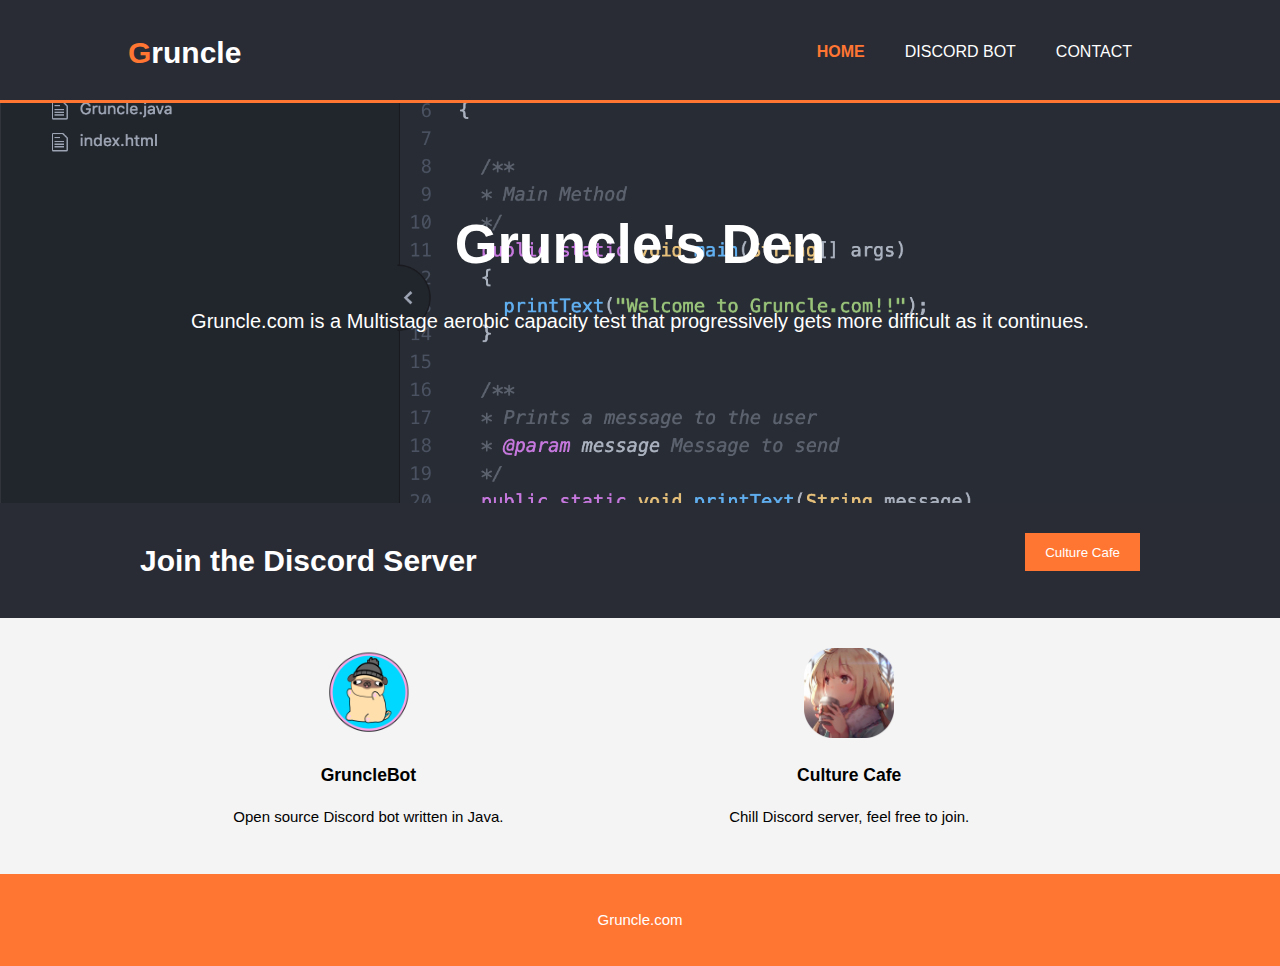
==== index.html @ 2c4a375e "GruncleWebsite" ====
<!DOCTYPE html>
<html lang="en" dir="ltr">
  <head>
    <meta charset="utf-8">
    <meta name="viewport" content="width=device-width">
    <meta name="description" content="Gruncle.com is a Multistage aerobic capacity test that progressively gets more difficult as it continues.">
    <meta name="keywords" content="gruncle, grunclepug, grunclebot">
    <meta name="author" content="Chad Humphries">
    <title>Gruncle | Welcome</title>
    <link rel="stylesheet" href="./css/style.css">
  </head>
  <body>
    <header>
      <div class="container">
        <div id="logo">
          <h1><span class="highlight">G</span>runcle</h1>
        </div>
        <nav>
          <ul>
            <li class="current"><a href="index.html">Home</a></li>
            <li><a href="grunclebot.html">Discord Bot</a></li>
            <li><a href="contact.html">Contact</a></li>
          </ul>
        </nav>
      </div>
    </header>

    <section id="showcase">
      <div class="container">
        <h1>Gruncle's Den</h1>
        <p>Gruncle.com is a Multistage aerobic capacity test that progressively gets more difficult as it continues.</p>
      </div>
    </section>

    <section id="discord">
      <div class="container">
        <h1>Join the Discord Server</h1>
        <button class="button_1" onclick="window.open('https://discord.gg/MuKwkwU', '_blank')">Culture Cafe</button>
      </div>
    </section>

    <section id="boxes">
      <div class="container">
        <div class="box">
          <img src="./img/logo_grunclebot.png">
          <h3>GruncleBot</h3>
          <p>Open source Discord bot written in Java.</p>
        </div>

        <div class="box">
          <img src="./img/logo_culture_cafe.png">
          <h3>Culture Cafe</h3>
          <p>Chill Discord server, feel free to join.</p>
        </div>
      </div>
    </section>

    <footer>
      <p>Gruncle.com</p>
    </footer>
  </body>
</html>
---- css/style.css ----
body
{
  font: 15px/1.5 Arial, Helvetica, sans-serif;
  padding:0;
  margin:0;
  background-color:#f4f4f4;
}

/* Global */
.container
{
  width:80%;
  margin:auto;
  overflow:hidden;
}

ul
{
  margin:0;
  padding:0;
}

.button_1
{
  height:38px;
  background:#FF7633;
  border:0;
  padding-left:20px;
  padding-right:20px;
  color:#ffffff;
}

.dark
{
  padding:15px;
  background:#292C35;
  color:#ffffff;
  margin-top:10px;
  margin-bottom:10px;
}

/* Header */
header
{
  background:#292C35;
  color:#ffffff;
  padding-top:30px;
  min-height:70px;
  border-bottom:#FF7633 3px solid;
}

header a
{
  color:#ffffff;
  text-decoration:none;
  text-transform:uppercase;
  font-size:16px;
}

header li
{
  float:left;
  display:inline;
  padding:0 20px 0 20px;
}

header #logo
{
  float:left;
}

header #logo h1
{
  margin:0;
}

header nav
{
  float:right;
  margin-top:10px;
}

header .highlight, header .current a
{
  color:#FF7633;
  font-weight:bold;
}

header a:hover
{
  color:#cccccc;
  font-weight:bold;
}

/* Showcase */
#showcase
{
  min-height:400px;
  background:url('../img/showcase.png') no-repeat center;
  background-size:cover;
  text-align:center;
  color:#ffffff;
}

#showcase h1
{
  margin-top:100px;
  font-size:55px;
  margin-bottom:10px;
}

#showcase p
{
  font-size:20px;
}

/* Discord */
#discord
{
  padding:15px;
  color:#ffffff;
  background:#292C35;
}

#discord h1
{
  float:left;
}

#discord button
{
  float:right;
  margin-top:15px;
}

/* Boxes */
#boxes
{
  margin-top:20px;
}

#boxes .box
{
  float:left;
  text-align:center;
  width:45%;
  padding:10px;
}

#boxes .box img
{
  width:90px;
}

#boxes article
{
  text-align:center;
  width:98%;
  padding:10px;
}

#boxes article img
{
  width:200px;
}

#boxes .highlight
{
  font-weight:bold;
}

/* Footer */
footer
{
  padding:20px;
  margin-top:20px;
  color:#ffffff;
  background-color:#FF7633;
  text-align:center;
}

/* Media Queries */
@media(max-width: 768px)
{
  header #logo,
  header nav
  header nav li,
  #discord h1,
  #discord button,
  #boxes .box
  {
    float:none;
    text-align:center;
    width:100%;
  }

  header
  {
    padding-bottom:20px;
  }

  #showcase h1
  {
    margin-top:40px;
  }

  #discord button
  {
    display:block;
    width:100%;
  }
}
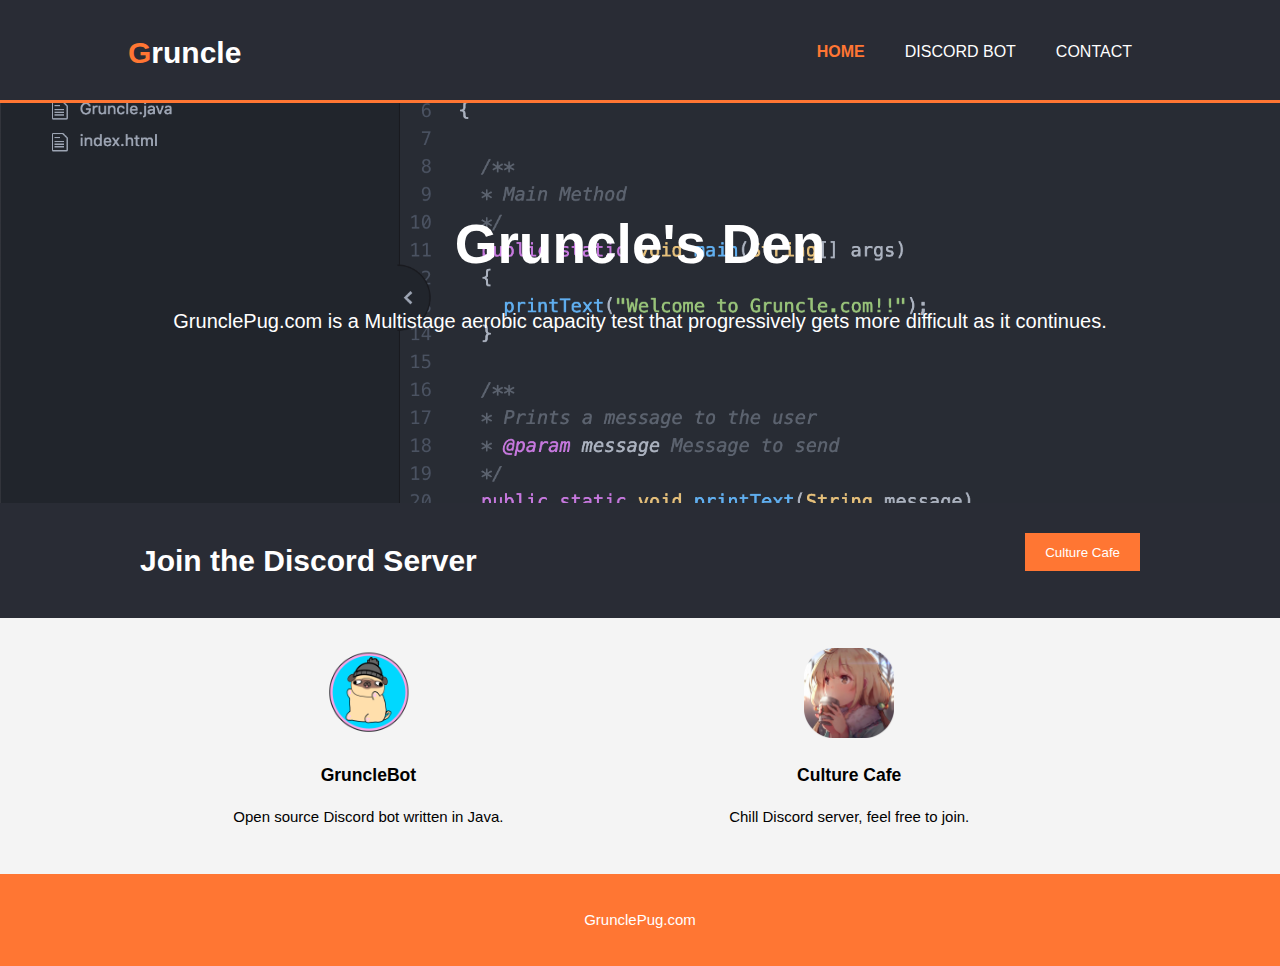
==== commit a2f37105: "GruncleWebsite" ====
--- a/index.html
+++ b/index.html
@@ -28,7 +28,7 @@
     <section id="showcase">
       <div class="container">
         <h1>Gruncle's Den</h1>
-        <p>Gruncle.com is a Multistage aerobic capacity test that progressively gets more difficult as it continues.</p>
+        <p>GrunclePug.com is a Multistage aerobic capacity test that progressively gets more difficult as it continues.</p>
       </div>
     </section>
 
@@ -56,7 +56,7 @@
     </section>
 
     <footer>
-      <p>Gruncle.com</p>
+      <p>GrunclePug.com</p>
     </footer>
   </body>
 </html>
--- a/css/style.css
+++ b/css/style.css
@@ -35,8 +35,7 @@
   padding:15px;
   background:#292C35;
   color:#ffffff;
-  margin-top:10px;
-  margin-bottom:10px;
+  margin:10px 10% 10px 10%;
 }
 
 /* Header */
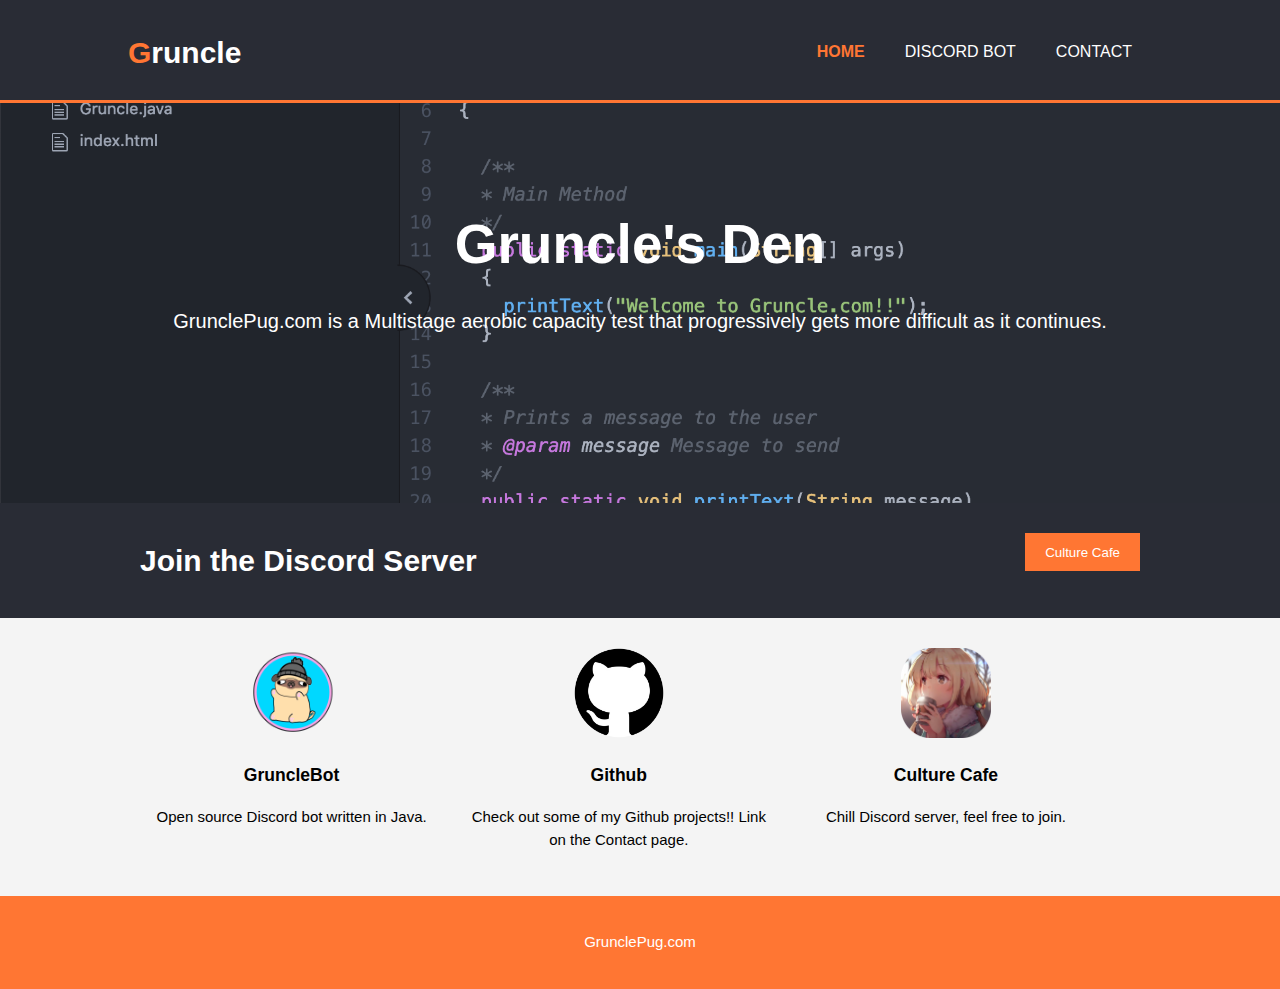
==== commit f0614775: "Added Github info and link" ====
--- a/index.html
+++ b/index.html
@@ -3,11 +3,12 @@
   <head>
     <meta charset="utf-8">
     <meta name="viewport" content="width=device-width">
-    <meta name="description" content="Gruncle.com is a Multistage aerobic capacity test that progressively gets more difficult as it continues.">
+    <meta name="description" content="GrunclePug.com is a Multistage aerobic capacity test that progressively gets more difficult as it continues.">
     <meta name="keywords" content="gruncle, grunclepug, grunclebot">
     <meta name="author" content="Chad Humphries">
     <title>Gruncle | Welcome</title>
     <link rel="stylesheet" href="./css/style.css">
+    <link rel="shortcut icon" type="image/png" href="./img/logo_grunclebot.png">
   </head>
   <body>
     <header>
@@ -48,6 +49,12 @@
         </div>
 
         <div class="box">
+          <img src="./img/logo_github.png">
+          <h3>Github</h3>
+          <p>Check out some of my Github projects!! Link on the Contact page.</p>
+        </div>
+
+        <div class="box">
           <img src="./img/logo_culture_cafe.png">
           <h3>Culture Cafe</h3>
           <p>Chill Discord server, feel free to join.</p>
--- a/css/style.css
+++ b/css/style.css
@@ -142,7 +142,7 @@
 {
   float:left;
   text-align:center;
-  width:45%;
+  width:30%;
   padding:10px;
 }
 
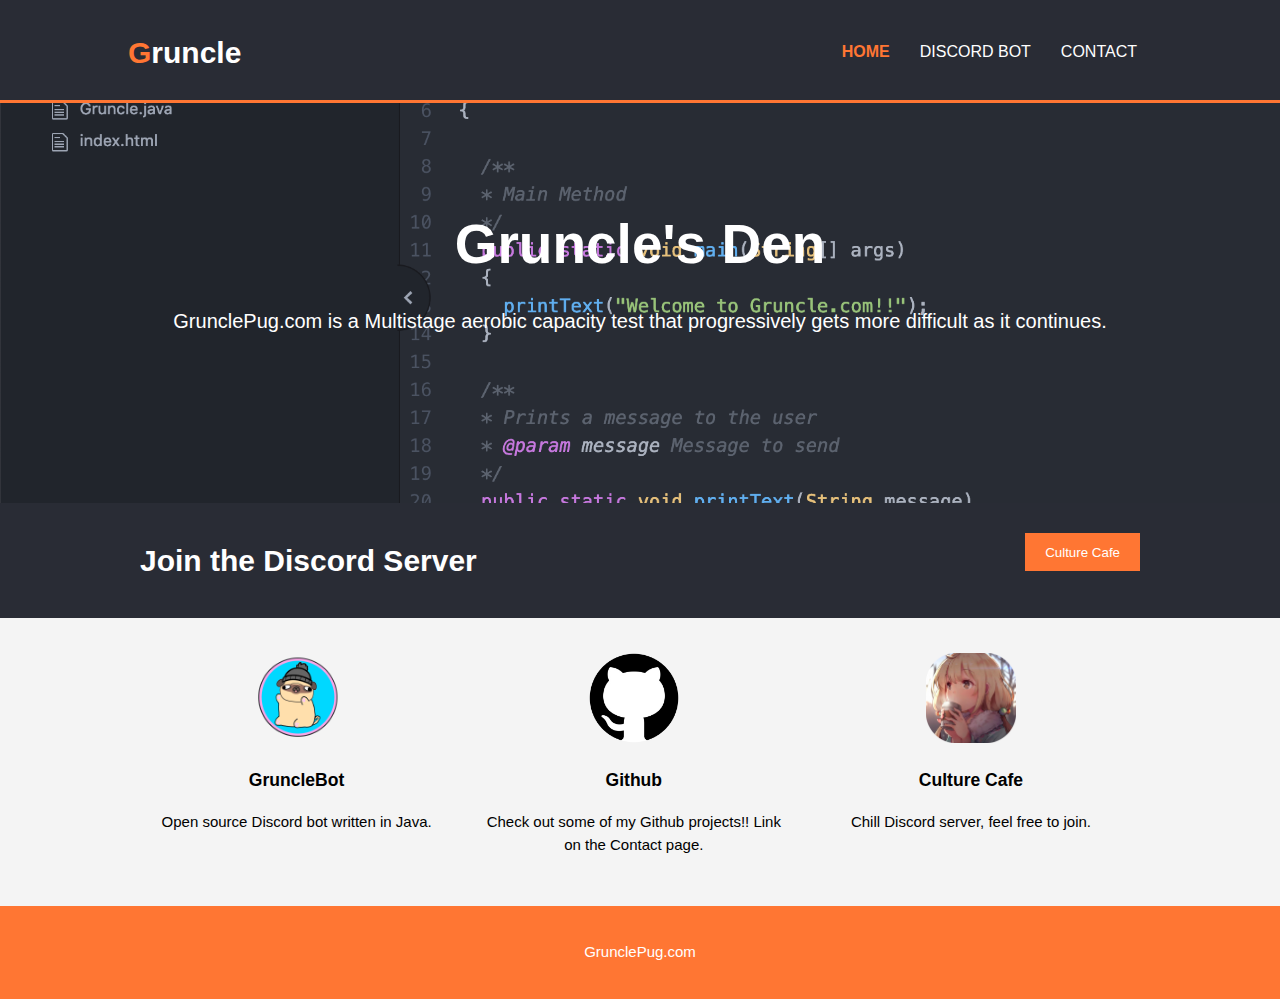
==== commit 24770e6f: "Changing page descriptions" ====
--- a/index.html
+++ b/index.html
@@ -4,7 +4,7 @@
     <meta charset="utf-8">
     <meta name="viewport" content="width=device-width">
     <meta name="description" content="GrunclePug.com is a Multistage aerobic capacity test that progressively gets more difficult as it continues.">
-    <meta name="keywords" content="gruncle, grunclepug, grunclebot">
+    <meta name="keywords" content="gruncle, grunclepug, grunclebot, chad, humphries">
     <meta name="author" content="Chad Humphries">
     <title>Gruncle | Welcome</title>
     <link rel="stylesheet" href="./css/style.css">
@@ -36,7 +36,7 @@
     <section id="discord">
       <div class="container">
         <h1>Join the Discord Server</h1>
-        <button class="button_1" onclick="window.open('https://discord.gg/MuKwkwU', '_blank')">Culture Cafe</button>
+        <button class="button_1" onclick="window.open('https://discord.gg/MuKwkwU', '_blank')" title="Culture Cafe on Discord">Culture Cafe</button>
       </div>
     </section>
 
--- a/css/style.css
+++ b/css/style.css
@@ -60,7 +60,7 @@
 {
   float:left;
   display:inline;
-  padding:0 20px 0 20px;
+  padding:0 15px 0 15px;
 }
 
 header #logo
@@ -143,7 +143,7 @@
   float:left;
   text-align:center;
   width:30%;
-  padding:10px;
+  padding:15px;
 }
 
 #boxes .box img
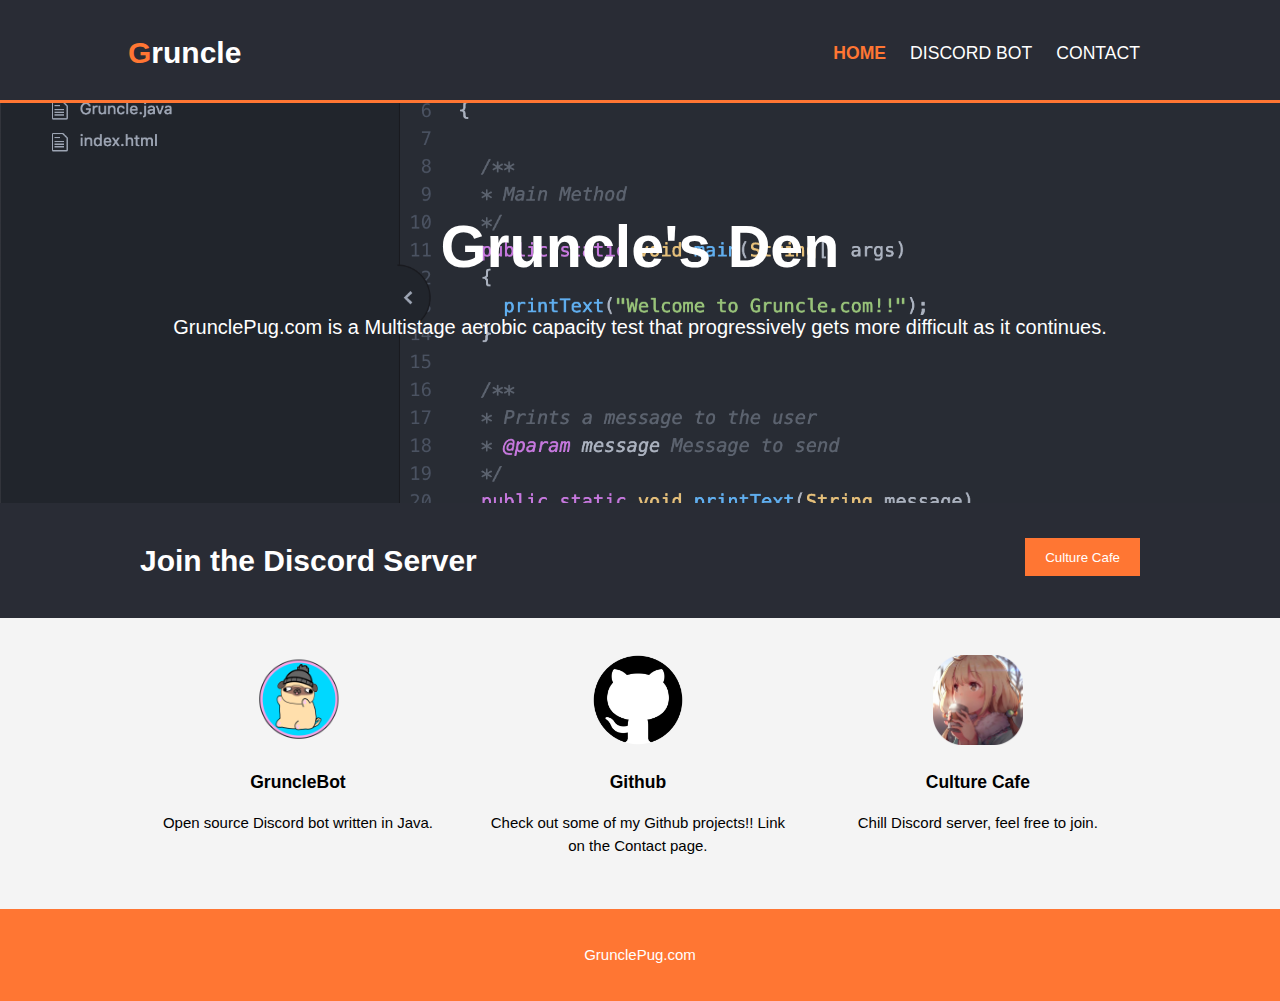
==== commit f9e22f12: "basic cleanup, and added an about developer section." ====
--- a/index.html
+++ b/index.html
@@ -43,19 +43,19 @@
     <section id="boxes">
       <div class="container">
         <div class="box">
-          <img src="./img/logo_grunclebot.png">
+          <img src="./img/logo_grunclebot.png"/>
           <h3>GruncleBot</h3>
           <p>Open source Discord bot written in Java.</p>
         </div>
 
         <div class="box">
-          <img src="./img/logo_github.png">
+          <img src="./img/logo_github.png"/>
           <h3>Github</h3>
           <p>Check out some of my Github projects!! Link on the Contact page.</p>
         </div>
 
         <div class="box">
-          <img src="./img/logo_culture_cafe.png">
+          <img src="./img/logo_culture_cafe.png"/>
           <h3>Culture Cafe</h3>
           <p>Chill Discord server, feel free to join.</p>
         </div>
--- a/css/style.css
+++ b/css/style.css
@@ -30,12 +30,19 @@
   color:#ffffff;
 }
 
+.button_1:hover
+{
+  color:#E4E4E4;
+  background:#FF8B32;
+  transition-duration:0.25s;
+}
+
 .dark
 {
   padding:15px;
   background:#292C35;
   color:#ffffff;
-  margin:10px 10% 10px 10%;
+  margin:10px 10%;
 }
 
 /* Header */
@@ -48,35 +55,35 @@
   border-bottom:#FF7633 3px solid;
 }
 
+header #logo
+{
+  float:left;
+}
+
+header #logo h1
+{
+  margin:0;
+}
+
+header nav
+{
+  float:right;
+  margin-top:10px;
+}
+
+header li
+{
+  float:left;
+  display:inline;
+  padding:0 12px;
+}
+
 header a
 {
   color:#ffffff;
   text-decoration:none;
   text-transform:uppercase;
-  font-size:16px;
-}
-
-header li
-{
-  float:left;
-  display:inline;
-  padding:0 15px 0 15px;
-}
-
-header #logo
-{
-  float:left;
-}
-
-header #logo h1
-{
-  margin:0;
-}
-
-header nav
-{
-  float:right;
-  margin-top:10px;
+  font-size:1.1rem;
 }
 
 header .highlight, header .current a
@@ -87,7 +94,7 @@
 
 header a:hover
 {
-  color:#cccccc;
+  color:#E4E4E4;
   font-weight:bold;
 }
 
@@ -104,7 +111,7 @@
 #showcase h1
 {
   margin-top:100px;
-  font-size:55px;
+  font-size:3.7rem;
   margin-bottom:10px;
 }
 
@@ -129,7 +136,7 @@
 #discord button
 {
   float:right;
-  margin-top:15px;
+  margin-top:20px;
 }
 
 /* Boxes */
@@ -143,7 +150,7 @@
   float:left;
   text-align:center;
   width:30%;
-  padding:15px;
+  padding:1.6%;
 }
 
 #boxes .box img
@@ -155,7 +162,7 @@
 {
   text-align:center;
   width:98%;
-  padding:10px;
+  padding:1%;
 }
 
 #boxes article img
@@ -163,9 +170,24 @@
   width:200px;
 }
 
-#boxes .highlight
-{
-  font-weight:bold;
+/* About */
+#about .box
+{
+  float:left;
+  text-align:center;
+  width:70%;
+  padding:15%;
+}
+
+#about .box p
+{
+  max-width:800px;
+}
+
+#about .box img
+{
+  width:70%;
+  margin:20px, 15%;
 }
 
 /* Footer */
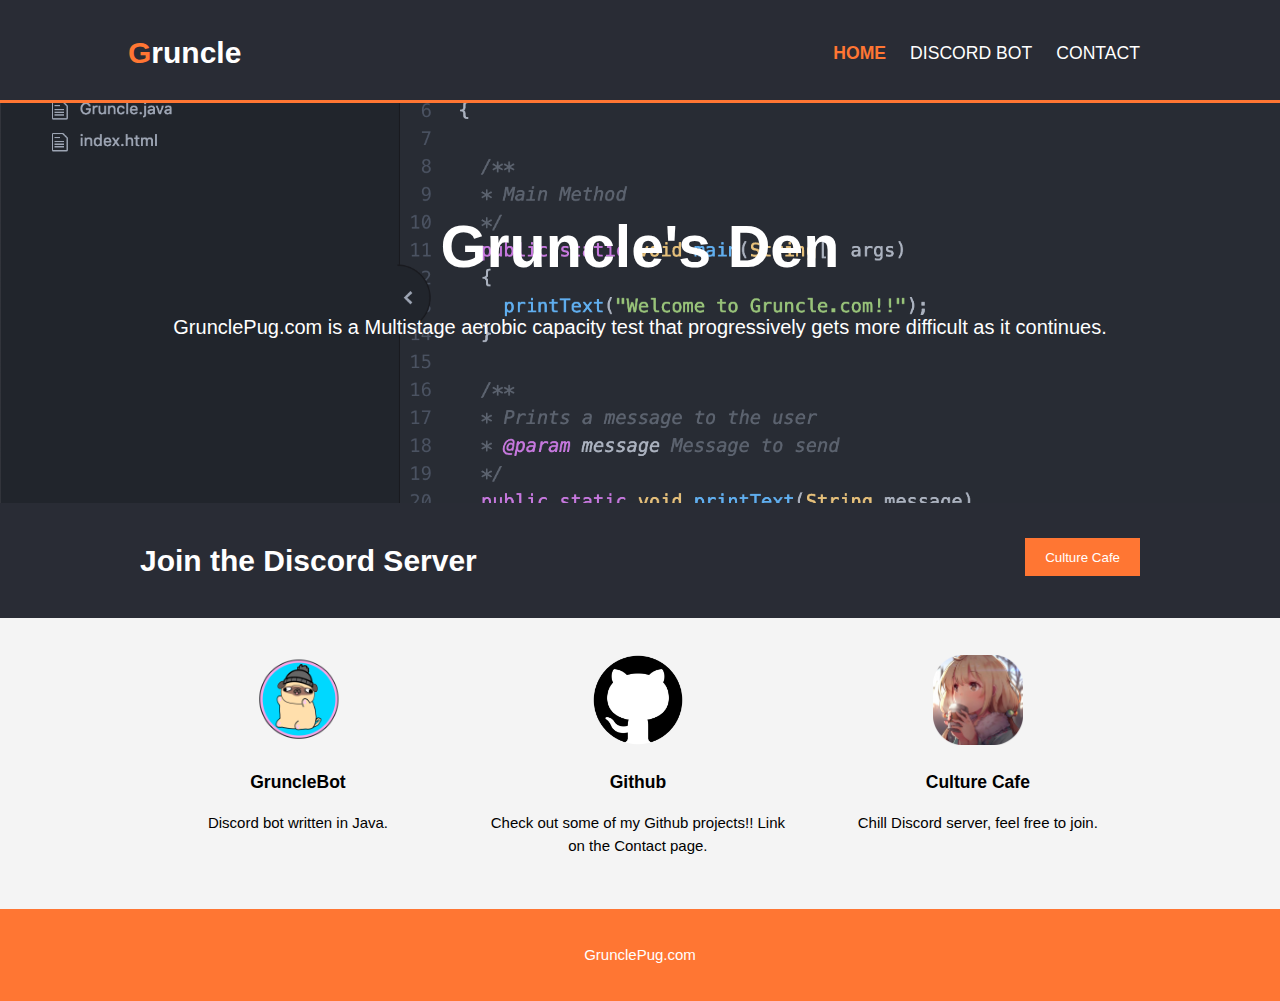
==== commit 689ae6b3: "Spring Cleaning" ====
--- a/index.html
+++ b/index.html
@@ -36,7 +36,7 @@
     <section id="discord">
       <div class="container">
         <h1>Join the Discord Server</h1>
-        <button class="button_1" onclick="window.open('https://discord.gg/MuKwkwU', '_blank')" title="Culture Cafe on Discord">Culture Cafe</button>
+        <button class="button_1" onclick="window.open('https://discord.gg/TDDRyv3Pma', '_blank')" title="Culture Cafe on Discord">Culture Cafe</button>
       </div>
     </section>
 
@@ -45,7 +45,7 @@
         <div class="box">
           <img src="./img/logo_grunclebot.png"/>
           <h3>GruncleBot</h3>
-          <p>Open source Discord bot written in Java.</p>
+          <p>Discord bot written in Java.</p>
         </div>
 
         <div class="box">
